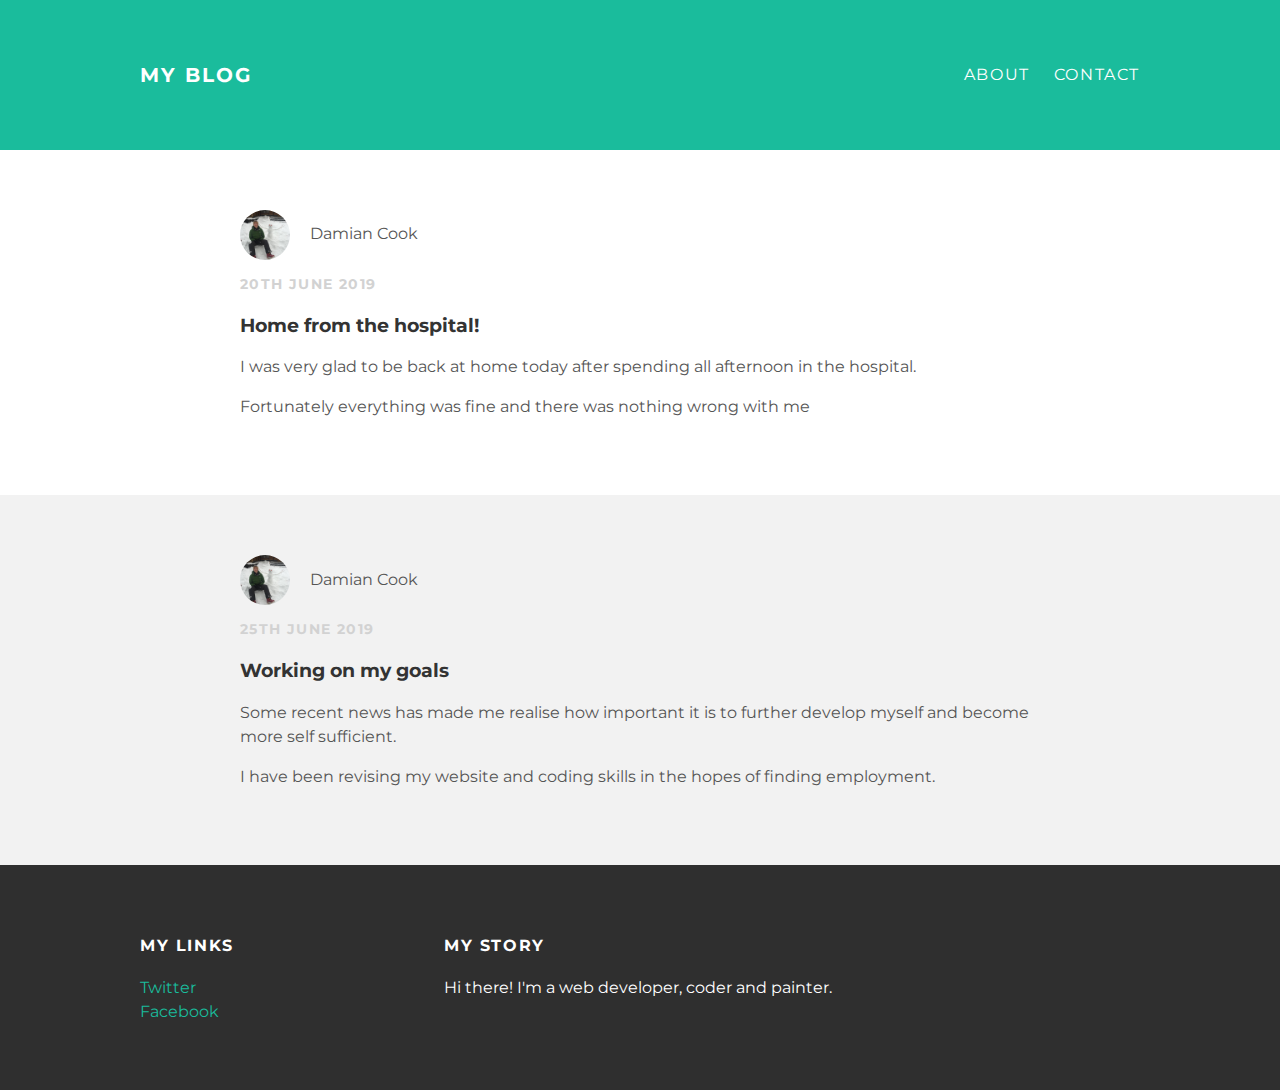
==== index.html @ 1cd61952 "Add files via upload" ====
<!DOCTYPE html>
<html>
  <head>
    <title>My Blog</title>
    <link rel="stylesheet" type="text/css" href="styles.css">
  </head>

  <body>

    <div id="header">
      <div class="container">
        <a id="header-title" href="index.html">My Blog</a>
        <ul id="header-nav">
          <li><a href="about.html">About</a></li>
          <li><a href="mailto:damian.cook@me.com">Contact</a></li>
        </ul>
      </div>
    </div>


    <div id="content">

      <div class="post-container">

        <div class="post">
          <div class="post-author">
            <img src="me.jpg" alt="Picture of the author">
            <span>Damian Cook</span>
          </div>
          <p class="post-date">20th June 2019</p>
          <h3 class="post-title">Home from the hospital!</h3>
          <div class="post-content">
            <p>I was very glad to be back at home today after spending all afternoon in the hospital.</p>
            <p>Fortunately everything was fine and there was nothing wrong with me</p>
          </div>

        </div>
      </div>

      <div class="post-container">

        <div class="post">
          <div class="post-author">
            <img src="me.jpg" alt="Picture of the author">
            <span>Damian Cook</span>
          </div>
          <p class="post-date">25th June 2019</p>
          <h3 class="post-title">Working on my goals</h3>
          <div class="post-content">
            <p>Some recent news has made me realise how important it is to further develop myself and become more self sufficient.</p>
            <p>I have been revising my website and coding skills in the hopes of finding employment.</p>
          </div>
        </div>

      </div>

    </div>


    <div id="footer">
      <div class="container">
        <div class="column">
          <h4>My Links</h4>
          <p>
          <a href="https://twitter.com/Daymo_C">Twitter</a>
          <br>
          <a href="https://www.facebook.com/daymo.cook">Facebook</a>
          </p>
        </div>
        <div class="column">
          <h4>My Story</h4>
          <p>Hi there! I'm a web developer, coder and painter.</p>

        </div>
      </div>
    </div>

  </body>

</html>
---- styles.css ----
@import url(http://fonts.googleapis.com/css?family=Montserrat:400,700);

body {
  color: #555;
  margin: 0;
  font-family: 'Montserrat', sans-serif;
}

#header {
  background-color: #1abc9c;
  height: 150px;
  line-height: 150px;
}

#header a {
  color: white;
  text-decoration: none;
  text-transform: uppercase;
  letter-spacing: 0.1em;
}

#header a:hover {
  color: #222;
}

#header-title {
  display: block;
  float: left;
  font-size: 20px;
  font-weight: bold;
}
#header-nav {
  display: block;
  float: right;
  margin-top: 0;
}

#header-nav li {
  display: inline;
  padding-left: 20px;
}

.container {
  max-width: 1000px;
  margin: 0 auto;
}

#footer {
  background-color: #2f2f2f;
  padding: 50px 0;
}

#footer h4 {
  color: white;
  text-transform: uppercase;
  letter-spacing: 0.1em;
}

#footer p {
  color: white;
}

.column {
  min-width: 300px;
  display: inline-block;
  vertical-align: top;
}

a {
  color: #1abc9c;
  text-decoration: none;
}
a:hover {
  color: #f6a623;
}

.post, .about {
  max-width: 800px;
  margin: 0 auto;
  padding: 60px 0;
}

.about {
  text-align: center;
}

.post-author img {
  width: 50px;
  height: 50px;
  vertical-align: middle;
}

.post-author span {
  margin-left: 16px;
}

.post-date {
  color: #D2D2D2;
  font-size: 14px;
  font-weight: bold;
  text-transform: uppercase;
  letter-spacing: 0.1em;
}

.post-container:nth-child(even) {
  background-color: #f2f2f2;
}

h1, h2, h3, h4 {
  color: #333;
}

p {
  line-height: 1.5;
}

.post-author img, .about-author img {
  border-radius: 50%;
}
.about-author img {
  width: 400px;
  height: 400px;
}
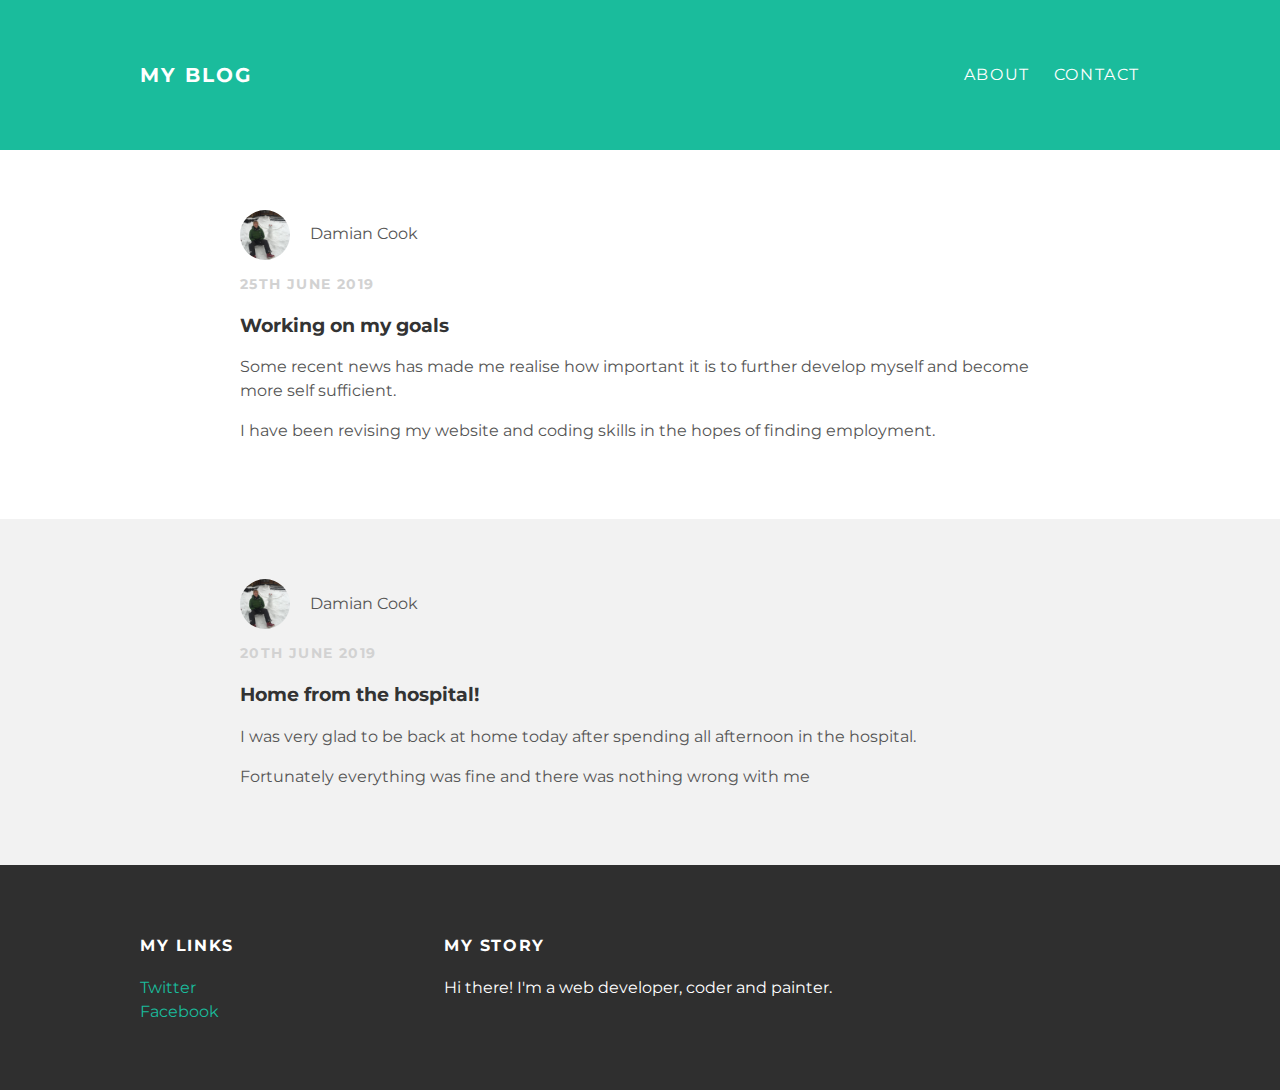
==== commit 33901866: "Update index.html" ====
--- a/index.html
+++ b/index.html
@@ -27,6 +27,23 @@
             <img src="me.jpg" alt="Picture of the author">
             <span>Damian Cook</span>
           </div>
+          <p class="post-date">25th June 2019</p>
+          <h3 class="post-title">Working on my goals</h3>
+          <div class="post-content">
+            <p>Some recent news has made me realise how important it is to further develop myself and become more self sufficient.</p>
+            <p>I have been revising my website and coding skills in the hopes of finding employment.</p>
+          </div>
+        </div>
+
+      </div>
+      
+      <div class="post-container">
+
+        <div class="post">
+          <div class="post-author">
+            <img src="me.jpg" alt="Picture of the author">
+            <span>Damian Cook</span>
+          </div>
           <p class="post-date">20th June 2019</p>
           <h3 class="post-title">Home from the hospital!</h3>
           <div class="post-content">
@@ -35,23 +52,6 @@
           </div>
 
         </div>
-      </div>
-
-      <div class="post-container">
-
-        <div class="post">
-          <div class="post-author">
-            <img src="me.jpg" alt="Picture of the author">
-            <span>Damian Cook</span>
-          </div>
-          <p class="post-date">25th June 2019</p>
-          <h3 class="post-title">Working on my goals</h3>
-          <div class="post-content">
-            <p>Some recent news has made me realise how important it is to further develop myself and become more self sufficient.</p>
-            <p>I have been revising my website and coding skills in the hopes of finding employment.</p>
-          </div>
-        </div>
-
       </div>
 
     </div>
